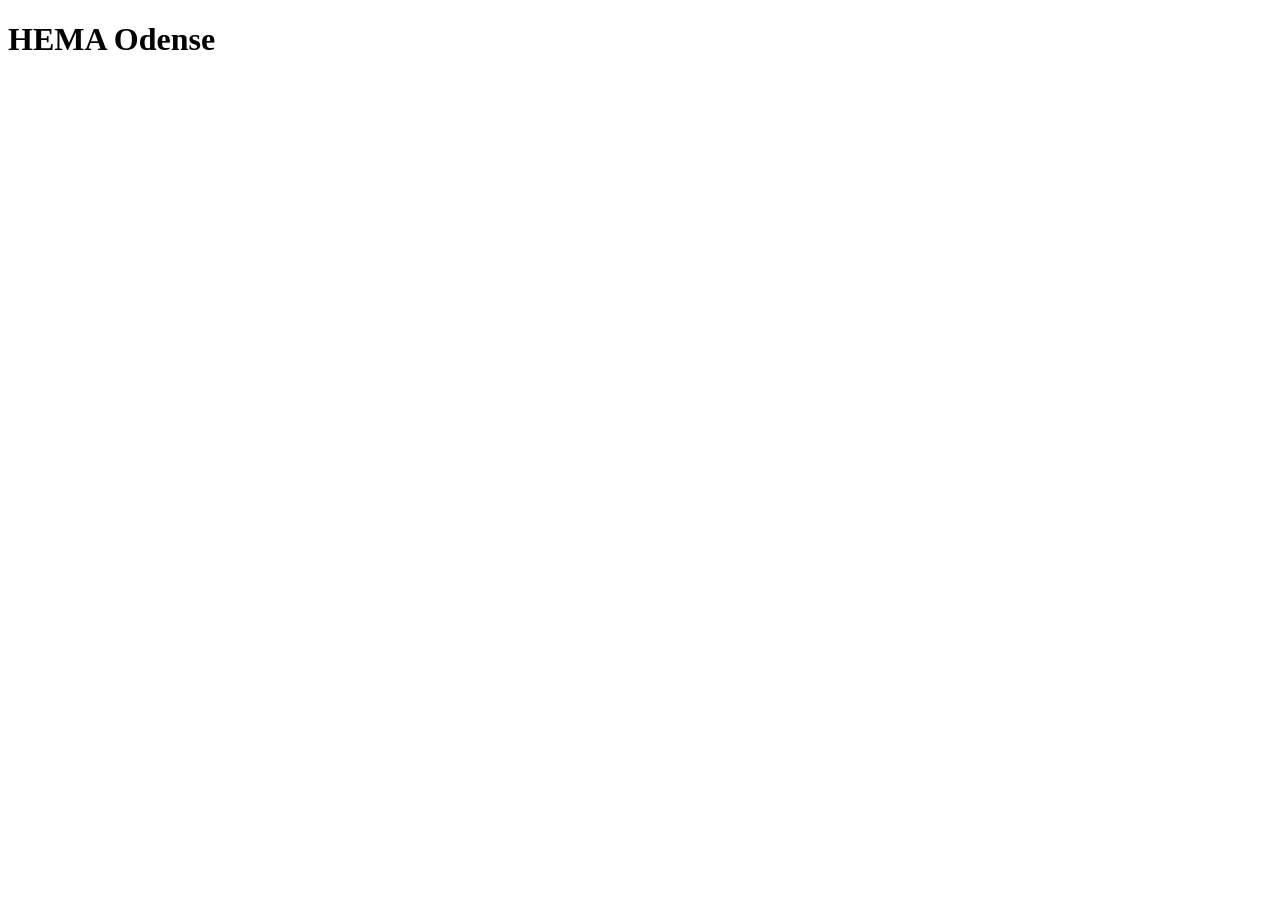
==== index.html @ e88c663a "Initial commit" ====
<!DOCTYPE html>
<html>
	<head>
		<meta charset="utf-8">

		<title>HEMA Odense</title>

		<meta name="viewport" content="width=device-width, initial-scale=1">
	</head>
	<body>
		<h1>HEMA Odense</h1>
	</body>
</html>
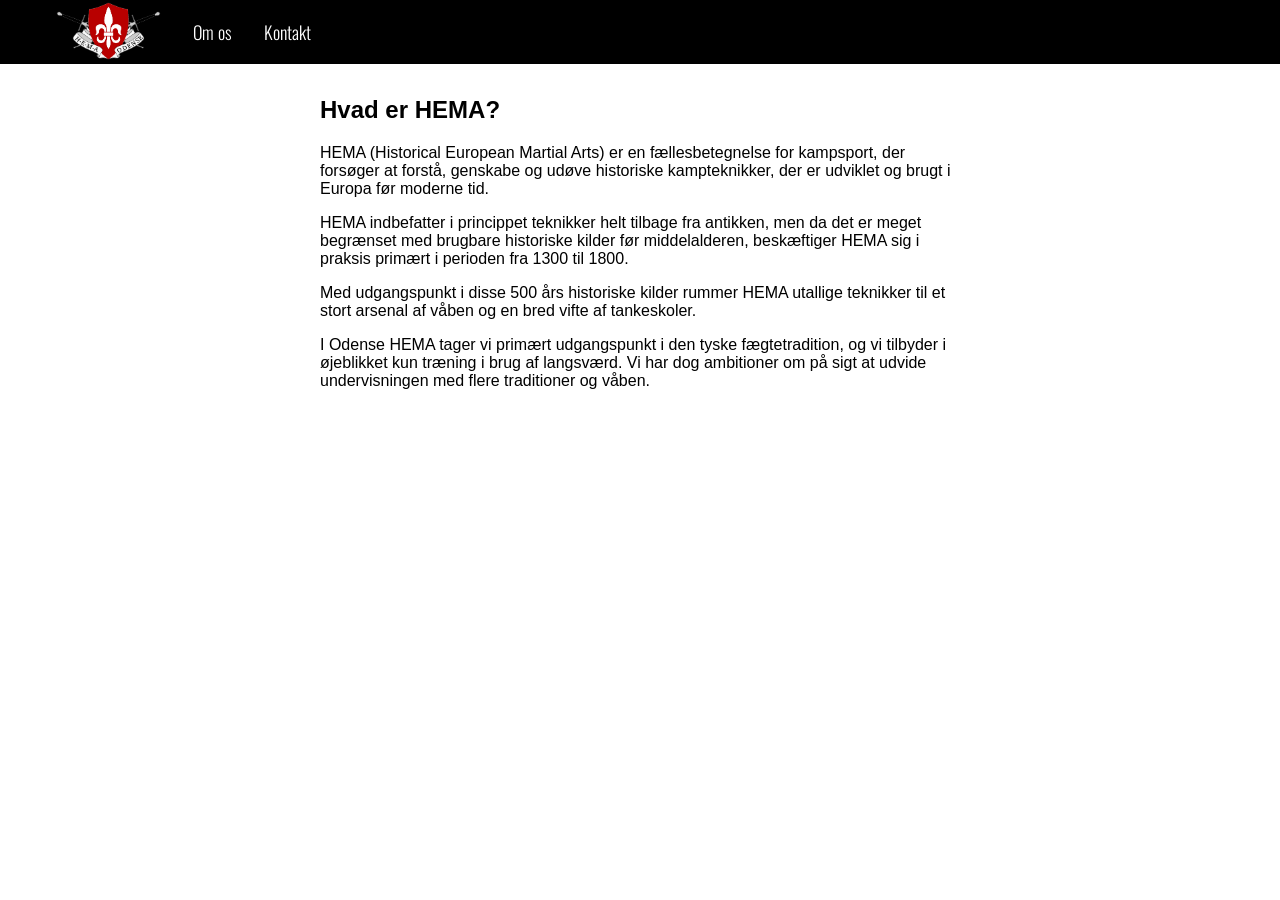
==== commit 54880989: "Basic scaffolding" ====
--- a/index.html
+++ b/index.html
@@ -6,8 +6,28 @@
 		<title>HEMA Odense</title>
 
 		<meta name="viewport" content="width=device-width, initial-scale=1">
+		<link rel="stylesheet" href="style.css">
+		<link rel="preconnect" href="https://fonts.googleapis.com">
+		<link rel="preconnect" href="https://fonts.gstatic.com" crossorigin>
+		<link href="https://fonts.googleapis.com/css2?family=Oswald:wght@200..700&display=swap" rel="stylesheet">
 	</head>
 	<body>
-		<h1>HEMA Odense</h1>
+		<nav>
+			<ul>
+				<li><img src="logo.png" height="64"></li>
+				<li>Om os</li>
+				<li>Kontakt</li>
+			</ul>
+		</nav>
+		<main>
+			<h2>Hvad er HEMA?</h2>
+			<p>HEMA (Historical European Martial Arts) er en fællesbetegnelse for kampsport, der forsøger at forstå, genskabe og udøve historiske kampteknikker, der er udviklet og brugt i Europa før moderne tid.
+ 
+			<p>HEMA indbefatter i princippet teknikker helt tilbage fra antikken, men da det er meget begrænset med brugbare historiske kilder før middelalderen, beskæftiger HEMA sig i praksis primært i perioden fra 1300 til 1800.
+ 
+			<p>Med udgangspunkt i disse 500 års historiske kilder rummer HEMA utallige teknikker til et stort arsenal af våben og en bred vifte af tankeskoler.
+
+			<p>I Odense HEMA tager vi primært udgangspunkt i den tyske fægtetradition, og vi tilbyder i øjeblikket kun træning i brug af langsværd. Vi har dog ambitioner om på sigt at udvide undervisningen med flere traditioner og våben.
+		</main>
 	</body>
 </html>
--- a/style.css
+++ b/style.css
@@ -0,0 +1,33 @@
+html, body {
+	margin: 0;
+	padding: 0;
+	
+	font-family: sans-serif;
+}
+
+nav {
+	background: black;
+	color: white;
+	font-family: "Oswald", sans-serif;
+	font-weight: 300;
+	font-size: large;
+}
+
+nav ul {
+	margin: 0;
+	display: flex;
+	flex-direction: row;
+	height: 64px;
+	align-items: center;
+}
+
+nav li {
+	display: inline-block;
+	margin: 0 16px;
+}
+
+
+main {
+	margin: 32px auto;
+	max-width: 40em;
+}
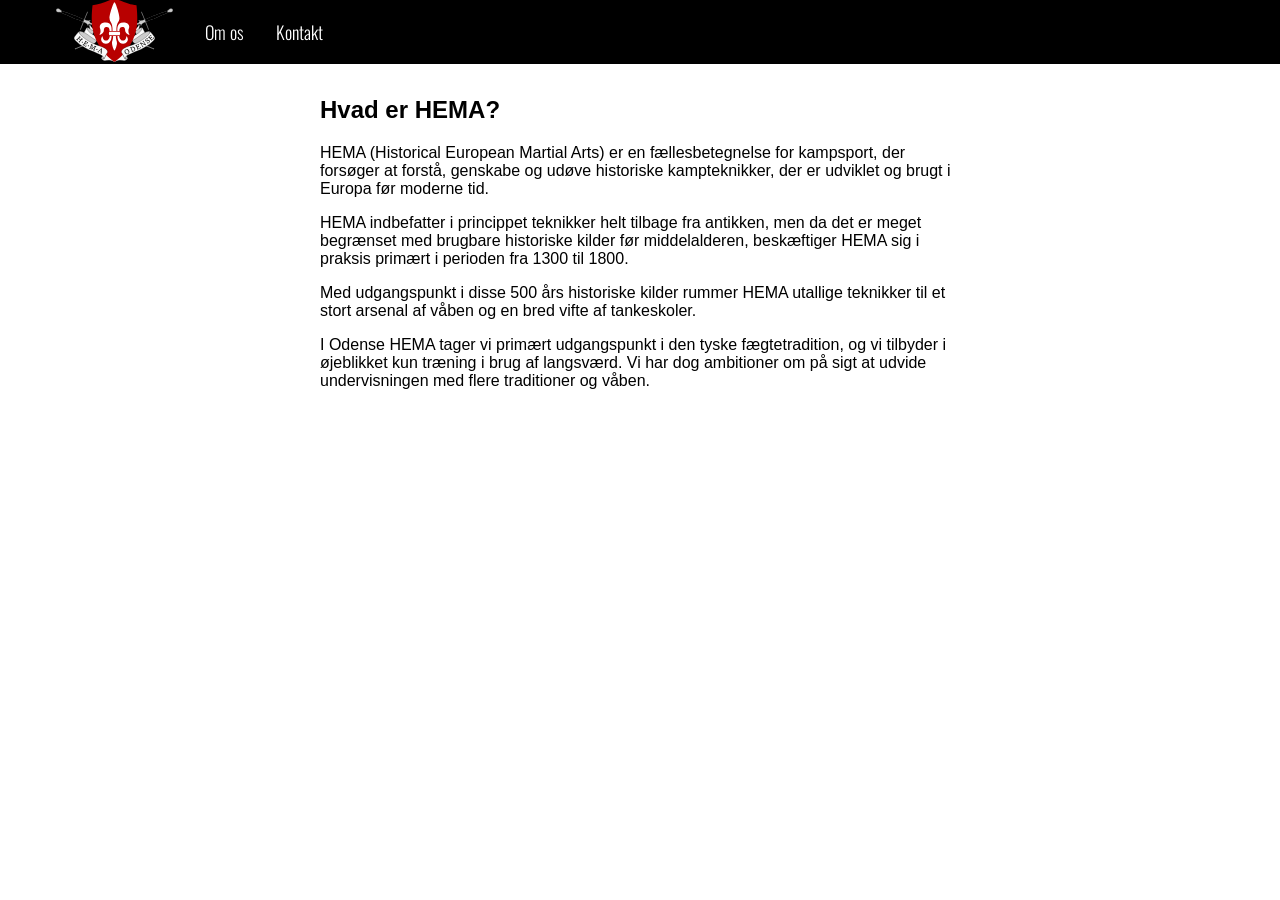
==== commit 8afb677d: "Add favicon" ====
--- a/index.html
+++ b/index.html
@@ -7,6 +7,9 @@
 
 		<meta name="viewport" content="width=device-width, initial-scale=1">
 		<link rel="stylesheet" href="style.css">
+		<link rel="icon" type="image/png" sizes="512x512" href="favicon.svg">
+		<link rel="icon" type="image/svg+xml" sizes="any" href="favicon.svg">
+
 		<link rel="preconnect" href="https://fonts.googleapis.com">
 		<link rel="preconnect" href="https://fonts.gstatic.com" crossorigin>
 		<link href="https://fonts.googleapis.com/css2?family=Oswald:wght@200..700&display=swap" rel="stylesheet">
@@ -14,7 +17,7 @@
 	<body>
 		<nav>
 			<ul>
-				<li><img src="logo.png" height="64"></li>
+				<li><img src="logo.svg" height="64"></li>
 				<li>Om os</li>
 				<li>Kontakt</li>
 			</ul>
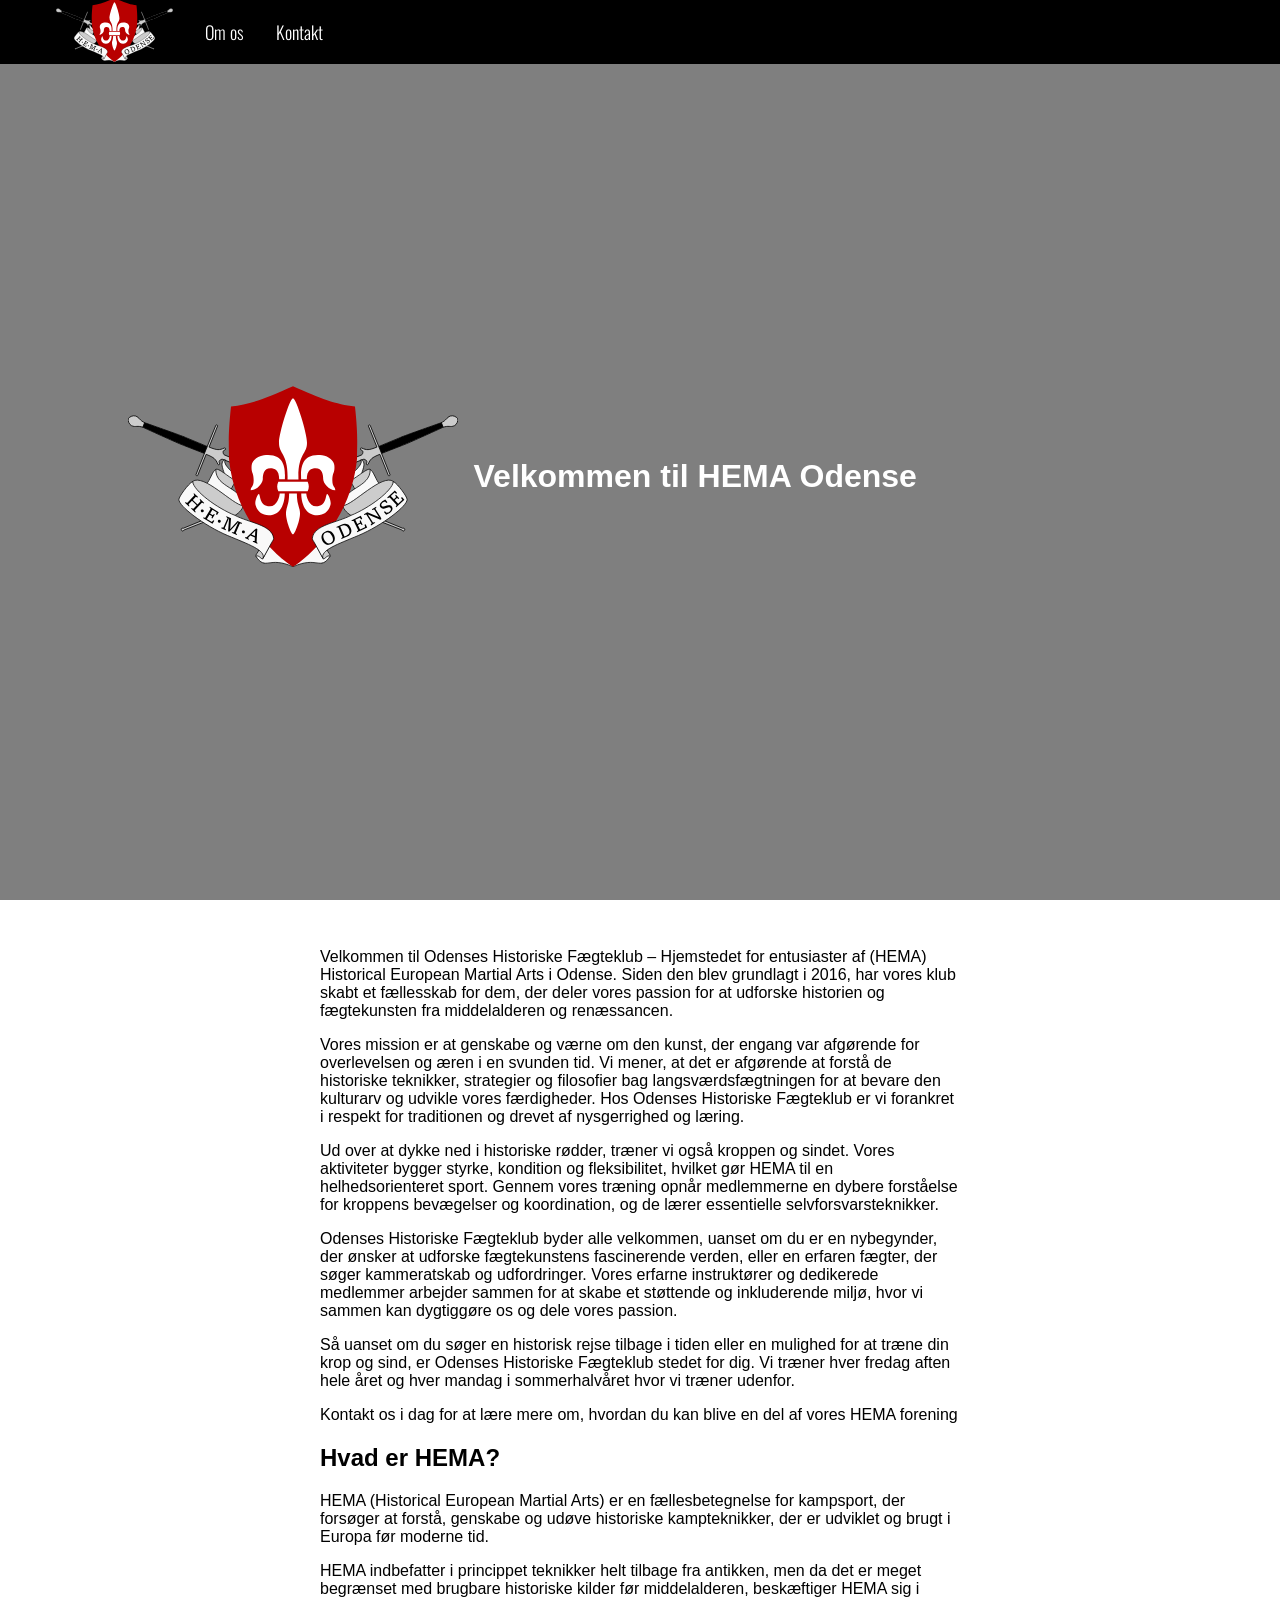
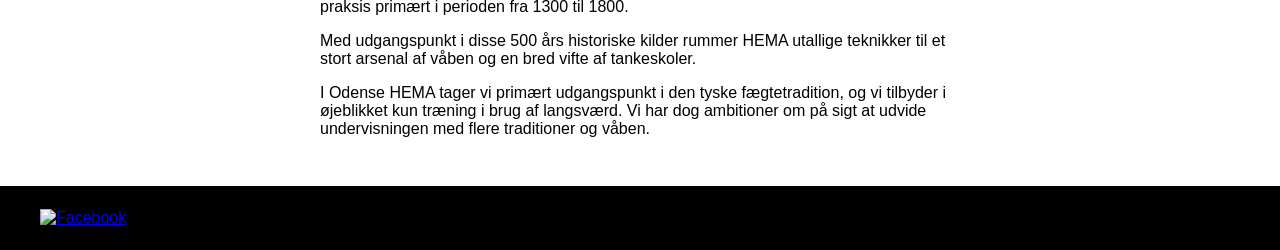
==== commit 54da1e56: "More styling" ====
--- a/index.html
+++ b/index.html
@@ -1,5 +1,5 @@
 <!DOCTYPE html>
-<html>
+<html lang="da">
 	<head>
 		<meta charset="utf-8">
 
@@ -22,7 +22,24 @@
 				<li>Kontakt</li>
 			</ul>
 		</nav>
+		<header>
+			<img src="logo.svg">
+			<h1>Velkommen til HEMA Odense</h1>
+		</header>
 		<main>
+			<article>
+			<p>Velkommen til Odenses Historiske Fægteklub – Hjemstedet for entusiaster af (HEMA) Historical European Martial Arts i Odense. Siden den blev grundlagt i 2016, har vores klub skabt et fællesskab for dem, der deler vores passion for at udforske historien og fægtekunsten fra middelalderen og renæssancen.
+
+			<p>Vores mission er at genskabe og værne om den kunst, der engang var afgørende for overlevelsen og æren i en svunden tid. Vi mener, at det er afgørende at forstå de historiske teknikker, strategier og filosofier bag langsværdsfægtningen for at bevare den kulturarv og udvikle vores færdigheder. Hos Odenses Historiske Fægteklub er vi forankret i respekt for traditionen og drevet af nysgerrighed og læring.
+
+			<p>Ud over at dykke ned i historiske rødder, træner vi også kroppen og sindet. Vores aktiviteter bygger styrke, kondition og fleksibilitet, hvilket gør HEMA til en helhedsorienteret sport. Gennem vores træning opnår medlemmerne en dybere forståelse for kroppens bevægelser og koordination, og de lærer essentielle selvforsvarsteknikker.
+
+			<p>Odenses Historiske Fægteklub byder alle velkommen, uanset om du er en nybegynder, der ønsker at udforske fægtekunstens fascinerende verden, eller en erfaren fægter, der søger kammeratskab og udfordringer. Vores erfarne instruktører og dedikerede medlemmer arbejder sammen for at skabe et støttende og inkluderende miljø, hvor vi sammen kan dygtiggøre os og dele vores passion.
+
+			<p>Så uanset om du søger en historisk rejse tilbage i tiden eller en mulighed for at træne din krop og sind, er Odenses Historiske Fægteklub stedet for dig. Vi træner hver fredag aften hele året og hver mandag i sommerhalvåret hvor vi træner udenfor.
+
+			<p>Kontakt os i dag for at lære mere om, hvordan du kan blive en del af vores HEMA forening
+
 			<h2>Hvad er HEMA?</h2>
 			<p>HEMA (Historical European Martial Arts) er en fællesbetegnelse for kampsport, der forsøger at forstå, genskabe og udøve historiske kampteknikker, der er udviklet og brugt i Europa før moderne tid.
  
@@ -31,6 +48,12 @@
 			<p>Med udgangspunkt i disse 500 års historiske kilder rummer HEMA utallige teknikker til et stort arsenal af våben og en bred vifte af tankeskoler.
 
 			<p>I Odense HEMA tager vi primært udgangspunkt i den tyske fægtetradition, og vi tilbyder i øjeblikket kun træning i brug af langsværd. Vi har dog ambitioner om på sigt at udvide undervisningen med flere traditioner og våben.
+			</article>
 		</main>
+		<footer>
+			<ul>
+				<li><a href="https://www.facebook.com/people/HEMA-Odense/100094571515526/"><img alt="Facebook"></a></li>
+			</ul>
+		</footer>
 	</body>
 </html>
--- a/style.css
+++ b/style.css
@@ -26,8 +26,51 @@
 	margin: 0 16px;
 }
 
+body {
+	background: linear-gradient( rgba(0, 0, 0, 0.5), rgba(0, 0, 0, 0.5) ), url('photo1.jpg');
+	background-size: auto calc(max(100vh, 100vw));
+	background-repeat: no-repeat;
+	background-attachment: fixed;
+	background-position: center;
+}
+
+header {
+	color: white;
+	position: absolute;
+	top: calc(50vh - 64px);
+	left: 10%;
+	display: flex;
+	align-items: center;
+}
+header h1 {
+	display: inline-block;
+	margin: 16px;
+}
+header img {
+	float: left
+}
+
 
 main {
-	margin: 32px auto;
+	margin-top: calc(100vh - 64px);
+	background: white;
+	padding: 32px;
+}
+article {
 	max-width: 40em;
+	margin: auto;
+}
+footer {
+	background: black;
+	color: lightgray;
+	margin: 0;
+}
+footer ul {
+	margin: 0;
+	display: flex;
+	height: 64px;
+	align-items: center;
+}
+footer li {
+	display: inline-block;
 }
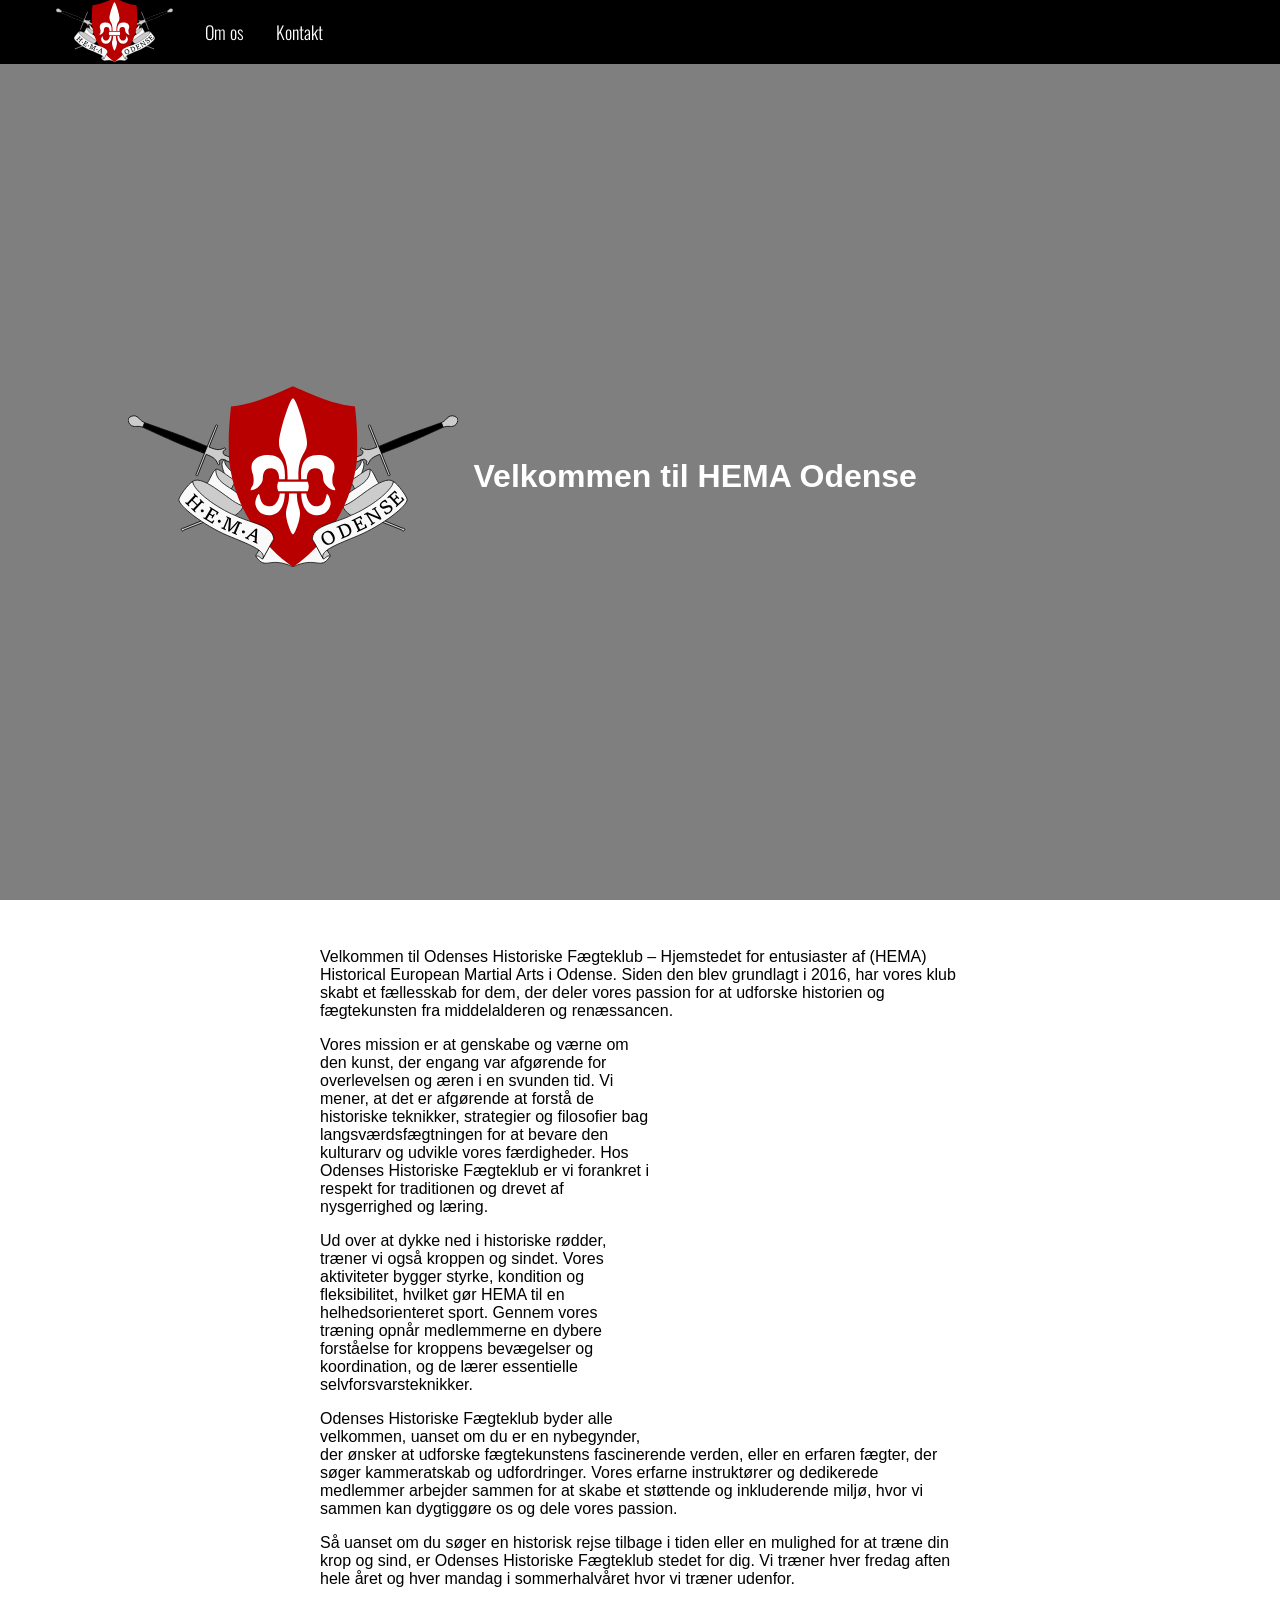
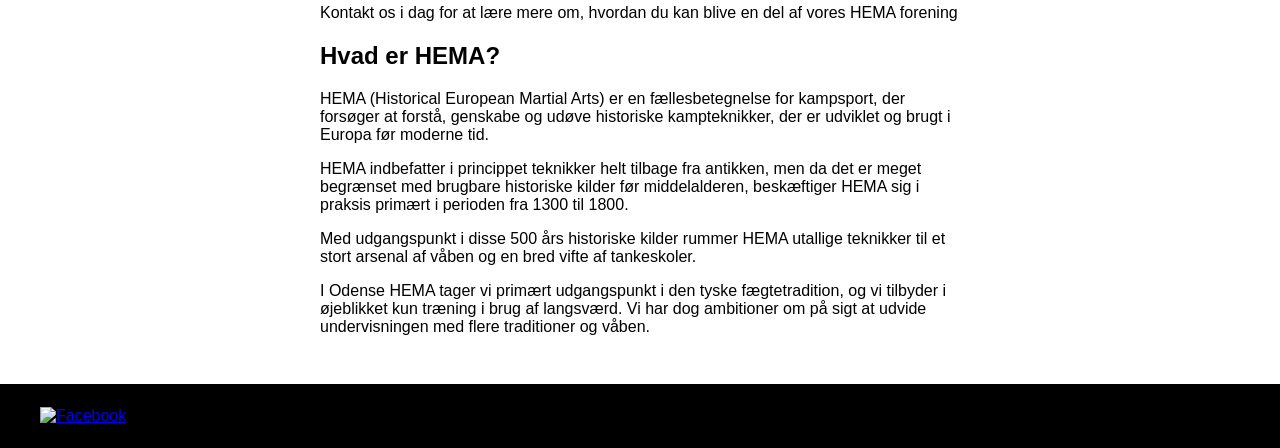
==== commit ce9d0804: "Add calendar embed" ====
--- a/index.html
+++ b/index.html
@@ -30,6 +30,10 @@
 			<article>
 			<p>Velkommen til Odenses Historiske Fægteklub – Hjemstedet for entusiaster af (HEMA) Historical European Martial Arts i Odense. Siden den blev grundlagt i 2016, har vores klub skabt et fællesskab for dem, der deler vores passion for at udforske historien og fægtekunsten fra middelalderen og renæssancen.
 
+			<aside>
+				<iframe src="https://calendar.google.com/calendar/u/0/embed?src=odensehema@gmail.com&ctz=Europe/Copenhagen&mode=AGENDA&height=400"></iframe>
+			</aside>
+
 			<p>Vores mission er at genskabe og værne om den kunst, der engang var afgørende for overlevelsen og æren i en svunden tid. Vi mener, at det er afgørende at forstå de historiske teknikker, strategier og filosofier bag langsværdsfægtningen for at bevare den kulturarv og udvikle vores færdigheder. Hos Odenses Historiske Fægteklub er vi forankret i respekt for traditionen og drevet af nysgerrighed og læring.
 
 			<p>Ud over at dykke ned i historiske rødder, træner vi også kroppen og sindet. Vores aktiviteter bygger styrke, kondition og fleksibilitet, hvilket gør HEMA til en helhedsorienteret sport. Gennem vores træning opnår medlemmerne en dybere forståelse for kroppens bevægelser og koordination, og de lærer essentielle selvforsvarsteknikker.
--- a/style.css
+++ b/style.css
@@ -60,6 +60,13 @@
 	max-width: 40em;
 	margin: auto;
 }
+
+aside iframe {
+	width: 100%;
+	height: 400px;
+	border: 0;
+}
+
 footer {
 	background: black;
 	color: lightgray;
@@ -73,4 +80,13 @@
 }
 footer li {
 	display: inline-block;
+}
+
+@media (width >= 950px) {
+	article aside {
+		float: right;
+	}
+	article aside iframe {
+		margin: 2px;
+	}
 }
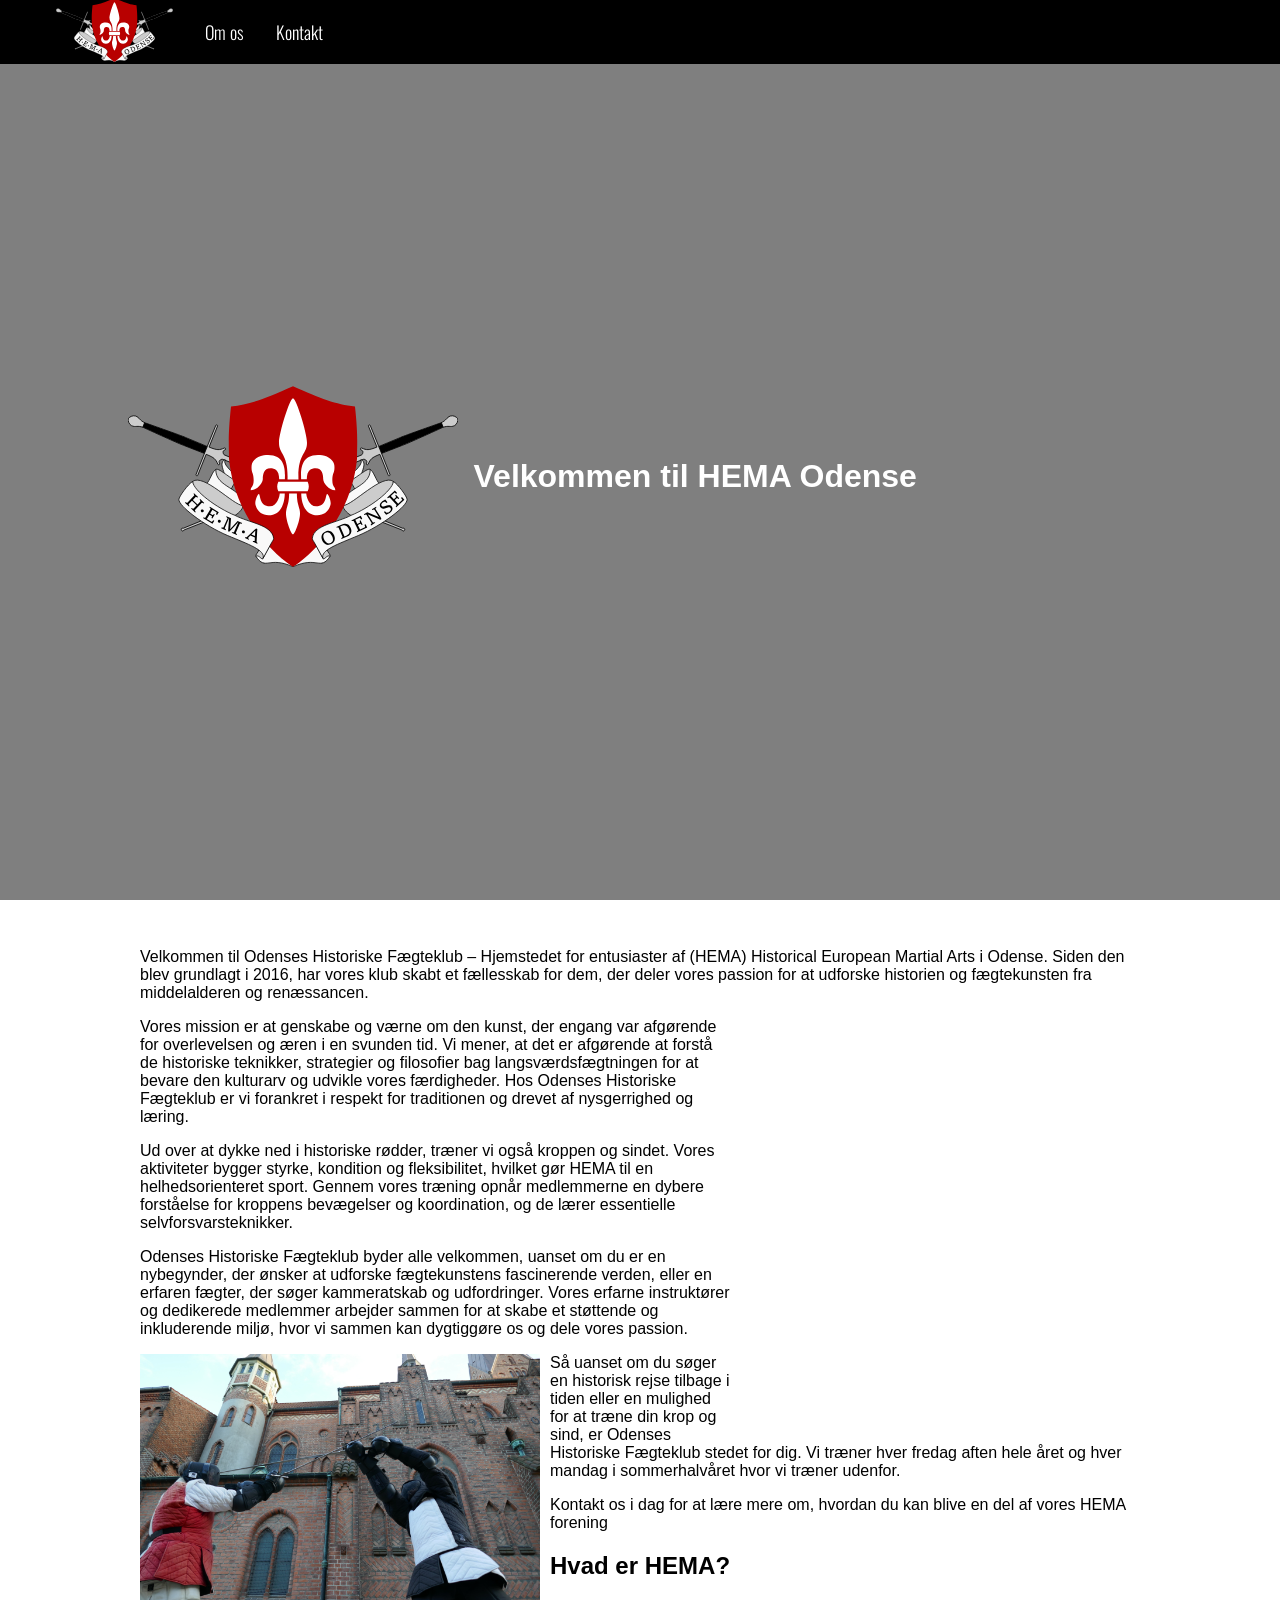
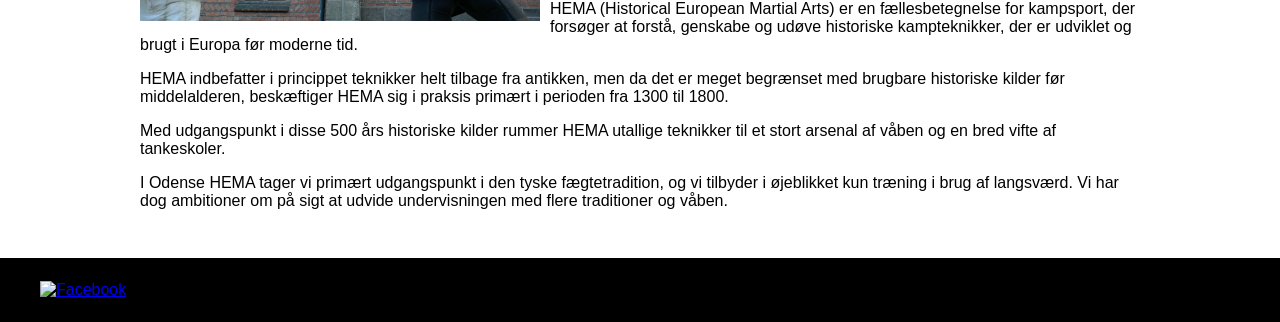
==== commit 22a47d1c: "Styling improvements" ====
--- a/index.html
+++ b/index.html
@@ -28,30 +28,34 @@
 		</header>
 		<main>
 			<article>
-			<p>Velkommen til Odenses Historiske Fægteklub – Hjemstedet for entusiaster af (HEMA) Historical European Martial Arts i Odense. Siden den blev grundlagt i 2016, har vores klub skabt et fællesskab for dem, der deler vores passion for at udforske historien og fægtekunsten fra middelalderen og renæssancen.
+				<p>Velkommen til Odenses Historiske Fægteklub – Hjemstedet for entusiaster af (HEMA) Historical European Martial Arts i Odense. Siden den blev grundlagt i 2016, har vores klub skabt et fællesskab for dem, der deler vores passion for at udforske historien og fægtekunsten fra middelalderen og renæssancen.
 
-			<aside>
-				<iframe src="https://calendar.google.com/calendar/u/0/embed?src=odensehema@gmail.com&ctz=Europe/Copenhagen&mode=AGENDA&height=400"></iframe>
-			</aside>
+				<aside>
+					<iframe src="https://calendar.google.com/calendar/u/0/embed?src=odensehema@gmail.com&ctz=Europe/Copenhagen&mode=AGENDA&height=400"></iframe>
+				</aside>
 
-			<p>Vores mission er at genskabe og værne om den kunst, der engang var afgørende for overlevelsen og æren i en svunden tid. Vi mener, at det er afgørende at forstå de historiske teknikker, strategier og filosofier bag langsværdsfægtningen for at bevare den kulturarv og udvikle vores færdigheder. Hos Odenses Historiske Fægteklub er vi forankret i respekt for traditionen og drevet af nysgerrighed og læring.
+				<p>Vores mission er at genskabe og værne om den kunst, der engang var afgørende for overlevelsen og æren i en svunden tid. Vi mener, at det er afgørende at forstå de historiske teknikker, strategier og filosofier bag langsværdsfægtningen for at bevare den kulturarv og udvikle vores færdigheder. Hos Odenses Historiske Fægteklub er vi forankret i respekt for traditionen og drevet af nysgerrighed og læring.
 
-			<p>Ud over at dykke ned i historiske rødder, træner vi også kroppen og sindet. Vores aktiviteter bygger styrke, kondition og fleksibilitet, hvilket gør HEMA til en helhedsorienteret sport. Gennem vores træning opnår medlemmerne en dybere forståelse for kroppens bevægelser og koordination, og de lærer essentielle selvforsvarsteknikker.
+				<p>Ud over at dykke ned i historiske rødder, træner vi også kroppen og sindet. Vores aktiviteter bygger styrke, kondition og fleksibilitet, hvilket gør HEMA til en helhedsorienteret sport. Gennem vores træning opnår medlemmerne en dybere forståelse for kroppens bevægelser og koordination, og de lærer essentielle selvforsvarsteknikker.
 
-			<p>Odenses Historiske Fægteklub byder alle velkommen, uanset om du er en nybegynder, der ønsker at udforske fægtekunstens fascinerende verden, eller en erfaren fægter, der søger kammeratskab og udfordringer. Vores erfarne instruktører og dedikerede medlemmer arbejder sammen for at skabe et støttende og inkluderende miljø, hvor vi sammen kan dygtiggøre os og dele vores passion.
+				<p>Odenses Historiske Fægteklub byder alle velkommen, uanset om du er en nybegynder, der ønsker at udforske fægtekunstens fascinerende verden, eller en erfaren fægter, der søger kammeratskab og udfordringer. Vores erfarne instruktører og dedikerede medlemmer arbejder sammen for at skabe et støttende og inkluderende miljø, hvor vi sammen kan dygtiggøre os og dele vores passion.
 
-			<p>Så uanset om du søger en historisk rejse tilbage i tiden eller en mulighed for at træne din krop og sind, er Odenses Historiske Fægteklub stedet for dig. Vi træner hver fredag aften hele året og hver mandag i sommerhalvåret hvor vi træner udenfor.
+				<aside>
+					<img src="photo2.jpg">
+				</aside>
 
-			<p>Kontakt os i dag for at lære mere om, hvordan du kan blive en del af vores HEMA forening
+				<p>Så uanset om du søger en historisk rejse tilbage i tiden eller en mulighed for at træne din krop og sind, er Odenses Historiske Fægteklub stedet for dig. Vi træner hver fredag aften hele året og hver mandag i sommerhalvåret hvor vi træner udenfor.
 
-			<h2>Hvad er HEMA?</h2>
-			<p>HEMA (Historical European Martial Arts) er en fællesbetegnelse for kampsport, der forsøger at forstå, genskabe og udøve historiske kampteknikker, der er udviklet og brugt i Europa før moderne tid.
- 
-			<p>HEMA indbefatter i princippet teknikker helt tilbage fra antikken, men da det er meget begrænset med brugbare historiske kilder før middelalderen, beskæftiger HEMA sig i praksis primært i perioden fra 1300 til 1800.
- 
-			<p>Med udgangspunkt i disse 500 års historiske kilder rummer HEMA utallige teknikker til et stort arsenal af våben og en bred vifte af tankeskoler.
+				<p>Kontakt os i dag for at lære mere om, hvordan du kan blive en del af vores HEMA forening
 
-			<p>I Odense HEMA tager vi primært udgangspunkt i den tyske fægtetradition, og vi tilbyder i øjeblikket kun træning i brug af langsværd. Vi har dog ambitioner om på sigt at udvide undervisningen med flere traditioner og våben.
+				<h2>Hvad er HEMA?</h2>
+				<p>HEMA (Historical European Martial Arts) er en fællesbetegnelse for kampsport, der forsøger at forstå, genskabe og udøve historiske kampteknikker, der er udviklet og brugt i Europa før moderne tid.
+	 
+				<p>HEMA indbefatter i princippet teknikker helt tilbage fra antikken, men da det er meget begrænset med brugbare historiske kilder før middelalderen, beskæftiger HEMA sig i praksis primært i perioden fra 1300 til 1800.
+	 
+				<p>Med udgangspunkt i disse 500 års historiske kilder rummer HEMA utallige teknikker til et stort arsenal af våben og en bred vifte af tankeskoler.
+
+				<p>I Odense HEMA tager vi primært udgangspunkt i den tyske fægtetradition, og vi tilbyder i øjeblikket kun træning i brug af langsværd. Vi har dog ambitioner om på sigt at udvide undervisningen med flere traditioner og våben.
 			</article>
 		</main>
 		<footer>
--- a/style.css
+++ b/style.css
@@ -66,6 +66,9 @@
 	height: 400px;
 	border: 0;
 }
+aside img {
+	width: 100%;
+}
 
 footer {
 	background: black;
@@ -82,11 +85,34 @@
 	display: inline-block;
 }
 
+@media (width <= 650px) {
+	header {
+		flex-direction: column;
+		left: 0;
+		width: 100%;
+	}
+	header img {
+		float: none;
+		max-width: 100%;
+	}
+	header h1 {
+		text-align: center;
+	}
+}
+
 @media (width >= 950px) {
-	article aside {
+	article aside:nth-of-type(odd) {
 		float: right;
+		width: 400px;
+		margin-left: 10px;
+		margin-bottom: 10px;
 	}
-	article aside iframe {
-		margin: 2px;
+	article aside:nth-of-type(even) {
+		float: left;
+		width: 400px;
+		margin-right: 10px;
+	}
+	article {
+		max-width: min(1000px, calc(100vw - 200px));
 	}
 }
